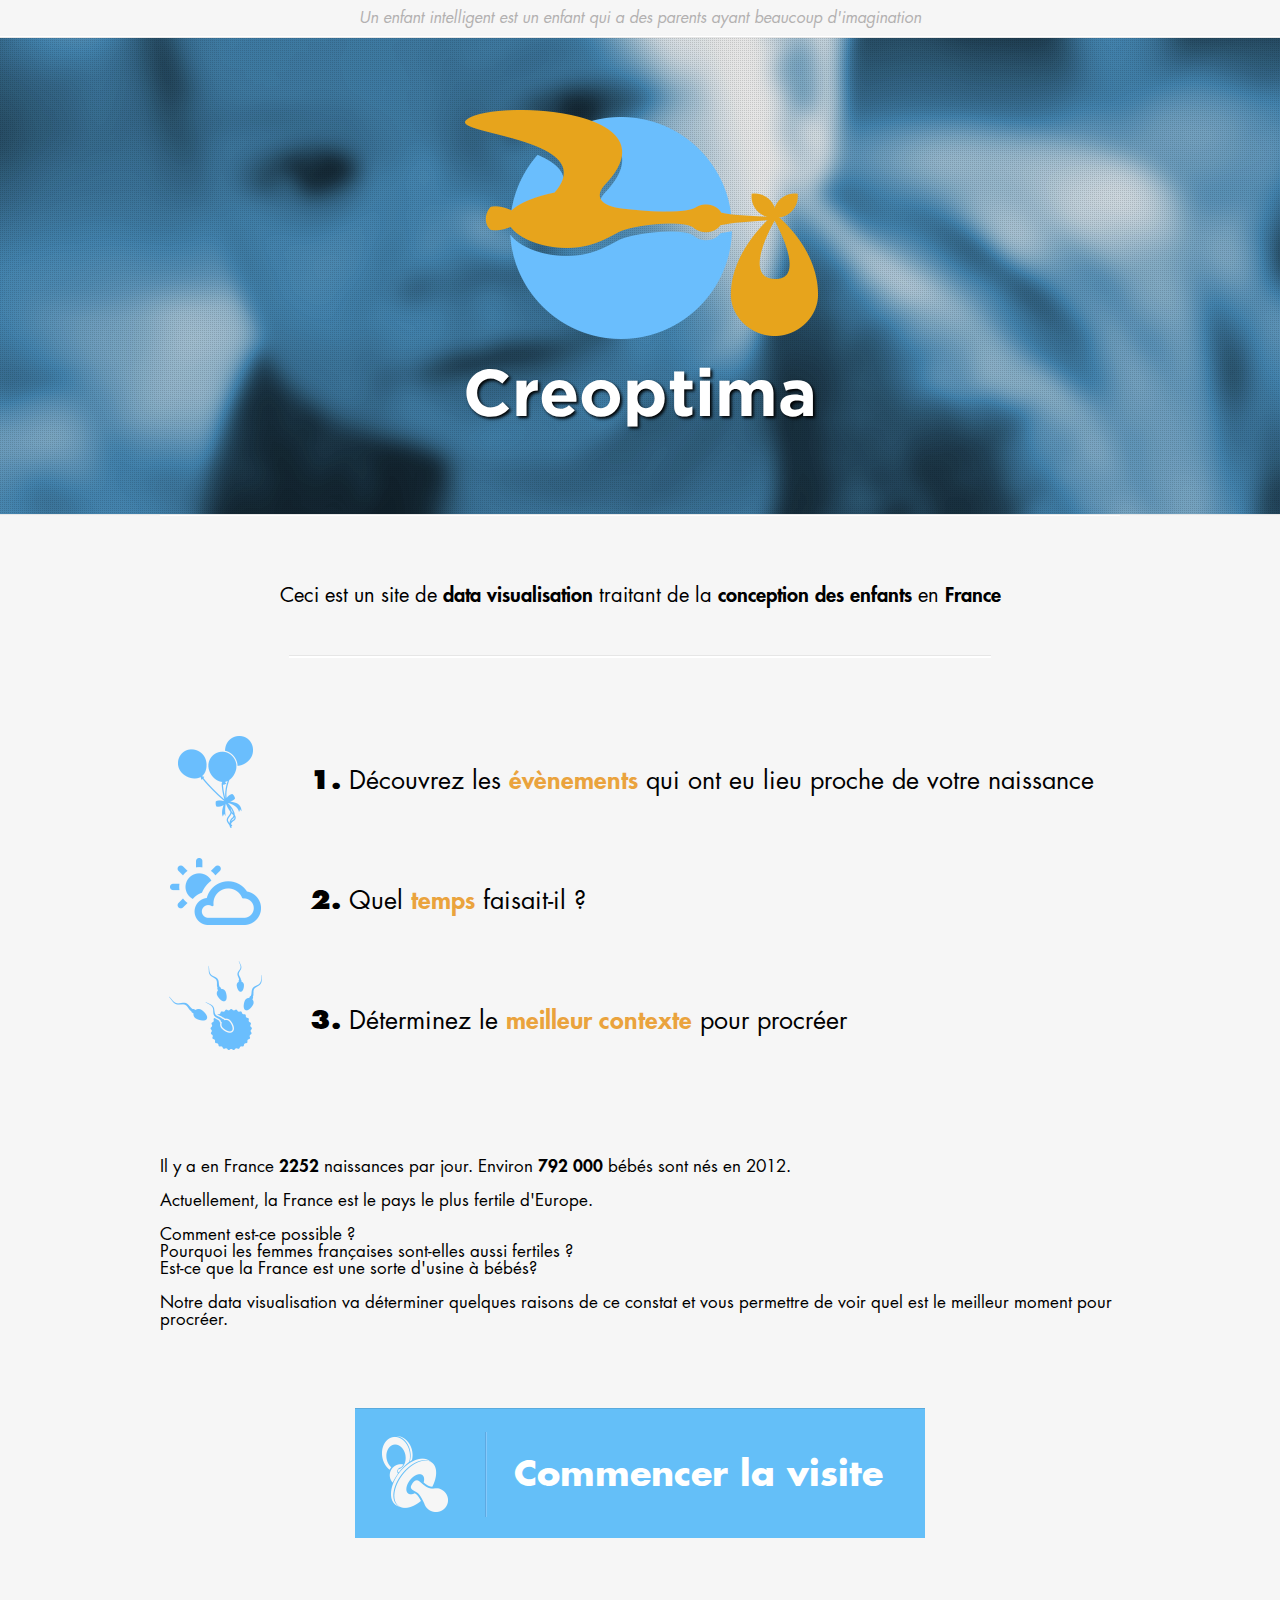
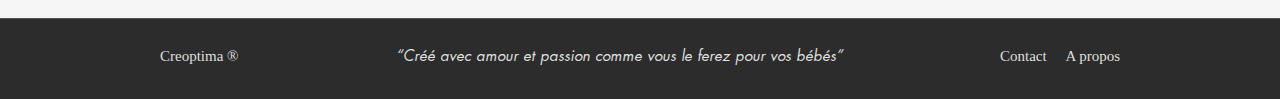
==== index.html @ ecdaada7 "Intégration HOme" ====
<!doctype html>
<html lang="en">
<head>
	<meta charset="UTF-8">
	<title>Creoptima</title>
	<link rel="stylesheet" href="css/reset.css">
	<link rel="stylesheet" href="css/style.css">
</head>
<body>
	<header>Un enfant intelligent est un enfant qui a des parents ayant beaucoup d'imagination</header>
	<figure class="top">
		<div id="logo">
			<img src="css/img/logo.png" alt="logo"/><br/>
			<h1>Creoptima</h1>
		</div>
	</figure>
	<div class="container">
		<p>
			Ceci est un site de <strong>data visualisation</strong> traitant de la <strong>conception des enfants</strong> en <strong>France</strong>
		</p>
		<hr>
		<ul>
			<li class="event"><span>1.</span> Découvrez les <strong>évènements</strong> qui ont eu lieu proche de votre naissance</li>
			<li class="weather"><span>2.</span> Quel <strong>temps</strong> faisait-il ? </li>
			<li class="context"><span>3.</span> Déterminez le <strong>meilleur contexte</strong> pour procréer</li>
		</ul>
		<div class="detail">
			Il y a en France <strong>2252</strong> naissances par jour. Environ <strong>792 000</strong> bébés sont nés en 2012.<br><br>
			 
			Actuellement, la France est le pays le plus fertile d'Europe. <br><br>

			Comment est-ce possible ?<br>
			Pourquoi les femmes françaises sont-elles aussi fertiles ?<br>
			Est-ce que la France est une sorte d'usine à bébés?<br><br>

			Notre data visualisation va déterminer quelques raisons de ce constat et vous permettre de voir quel est le meilleur moment pour procréer.
		</div>
	
		<div class="button">
			<div><a href="">Commencer la visite</a></div>
			
		</div>
	</div>
	<footer>
		<div class="footer_wrapper">
			<span>Creoptima ®</span>
			<span>“Créé avec amour et passion comme vous le ferez pour vos bébés”</span>
			<span>Contact&nbsp;&nbsp;&nbsp;&nbsp;&nbsp;A propos</span>	
		</div>
		
	</footer>
</body>
</html>
---- css/style.css ----
@font-face {
    font-family: FuturaBookOblique;
    src: url(fonts/FuturaStd-BookOblique.otf);
}
@font-face {
    font-family: FuturaBook;
    src: url(fonts/FuturaStd-Book.otf);
}
@font-face {
    font-family: FuturaBold;
    src: url(fonts/FuturaStd-Bold.otf);
}
@font-face {
    font-family: FuturaExtraBold;
    src: url(fonts/FuturaStd-ExtraBold.otf);
}
@font-face {
    font-family: FuturaHeavy;
    src: url(fonts/FuturaStd-Heavy.otf);
}
@font-face {
    font-family: GothamBold;
    src: url(fonts/Gotham-Bold.otf);
}


body{
	background-color:#f6f6f6;
	width:100%;
}


/* Header
*****************************************************/
header{
	background-color: #f6f6f6;
	border-bottom:1px solid #fff ;
	color:#b3b1b1;
	font-family:FuturaBookOblique;
	padding:10px 0 10px 0;
	text-align: center;
}

.top{
	background:url("img/bgTop.png") no-repeat;
	background-position: center;
	border-bottom:1px solid #e6e6e6 ;
	border-top:1px solid #e6e6e6 ;
	-webkit-background-size: cover;
	-moz-background-size: cover;
	-o-background-size: cover;
	background-size: cover;
	height: 476px;
}

#logo{
	color:#fff;
	padding-top:50px;
	text-align: center;
	text-shadow: #000 0.1em 0.1em 0.2em;
}
 
h1{
	font-family:GothamBold;
	font-size:66px;
}

strong{
	font-family:FuturaHeavy;
}



/* Container
*****************************************************/
.container{
	border-top:1px solid #fff;
	font-family:FuturaBook;
	font-size: 30px;
	height: 100%;
	margin:auto;
	padding-top: 70px;
	width:960px;
}
.container p{
	margin-bottom:50px;
	font-size:20px;
	text-align: center;
}

hr{
	border:1px solid #fff;
	box-shadow:0px -1px #e6e6e6;
	margin-bottom: 60px;
	width: 700px;
}

.container ul li{
	font-size: 25px;
	height: 70px;
	padding: 50px 0 0 150px;
}
.container ul li strong{
	color:#eaa33d;
}
.container ul li span{
	font-family:FuturaExtraBold;
}
.event{
	background:url(img/event.png) no-repeat 0 0;
}
.weather{
	background:url(img/weather.png) no-repeat 0 0;
}
.context{
	background:url(img/context.png) no-repeat 0 0;
}

.detail{
	font-size:17px;
	margin-top:80px;
	margin-bottom:80px;
}

.detail span{
	color:#eaa33d;
	font-family:FuturaBookOblique;
}

.button{
	background-color:#64bff8;
	border-top:1px solid #59aadd;
	height:129px;
	margin:auto ;
	width:570px;
}
.button div{

	background:url('img/button.png') no-repeat 15px 19px;
}
.button a{
	color: #fff;
	display: block;
	font-family: FuturaBold;
	font-size: 35px;
	height: 81px;
	text-decoration: none;
	width: 411px;
	padding: 48px 0 0 159px;
}




/* Footer
************************************************/
footer{
	background-color:#2c2c2c;
	border-top:1px solid #535353;
	color:#dfdfdf;
	font-size:15px;
	height:50px;
	margin-top:80px;
	padding-top:30px;
	text-align:center;
}
footer .footer_wrapper{
	margin:auto;
	width:960px;
}

footer .footer_wrapper span:first-child{
	float:left;
}

footer .footer_wrapper span:nth-child(2){
	font-family:FuturaBookOblique;
}

footer .footer_wrapper span:nth-child(3){
	float:right;
}
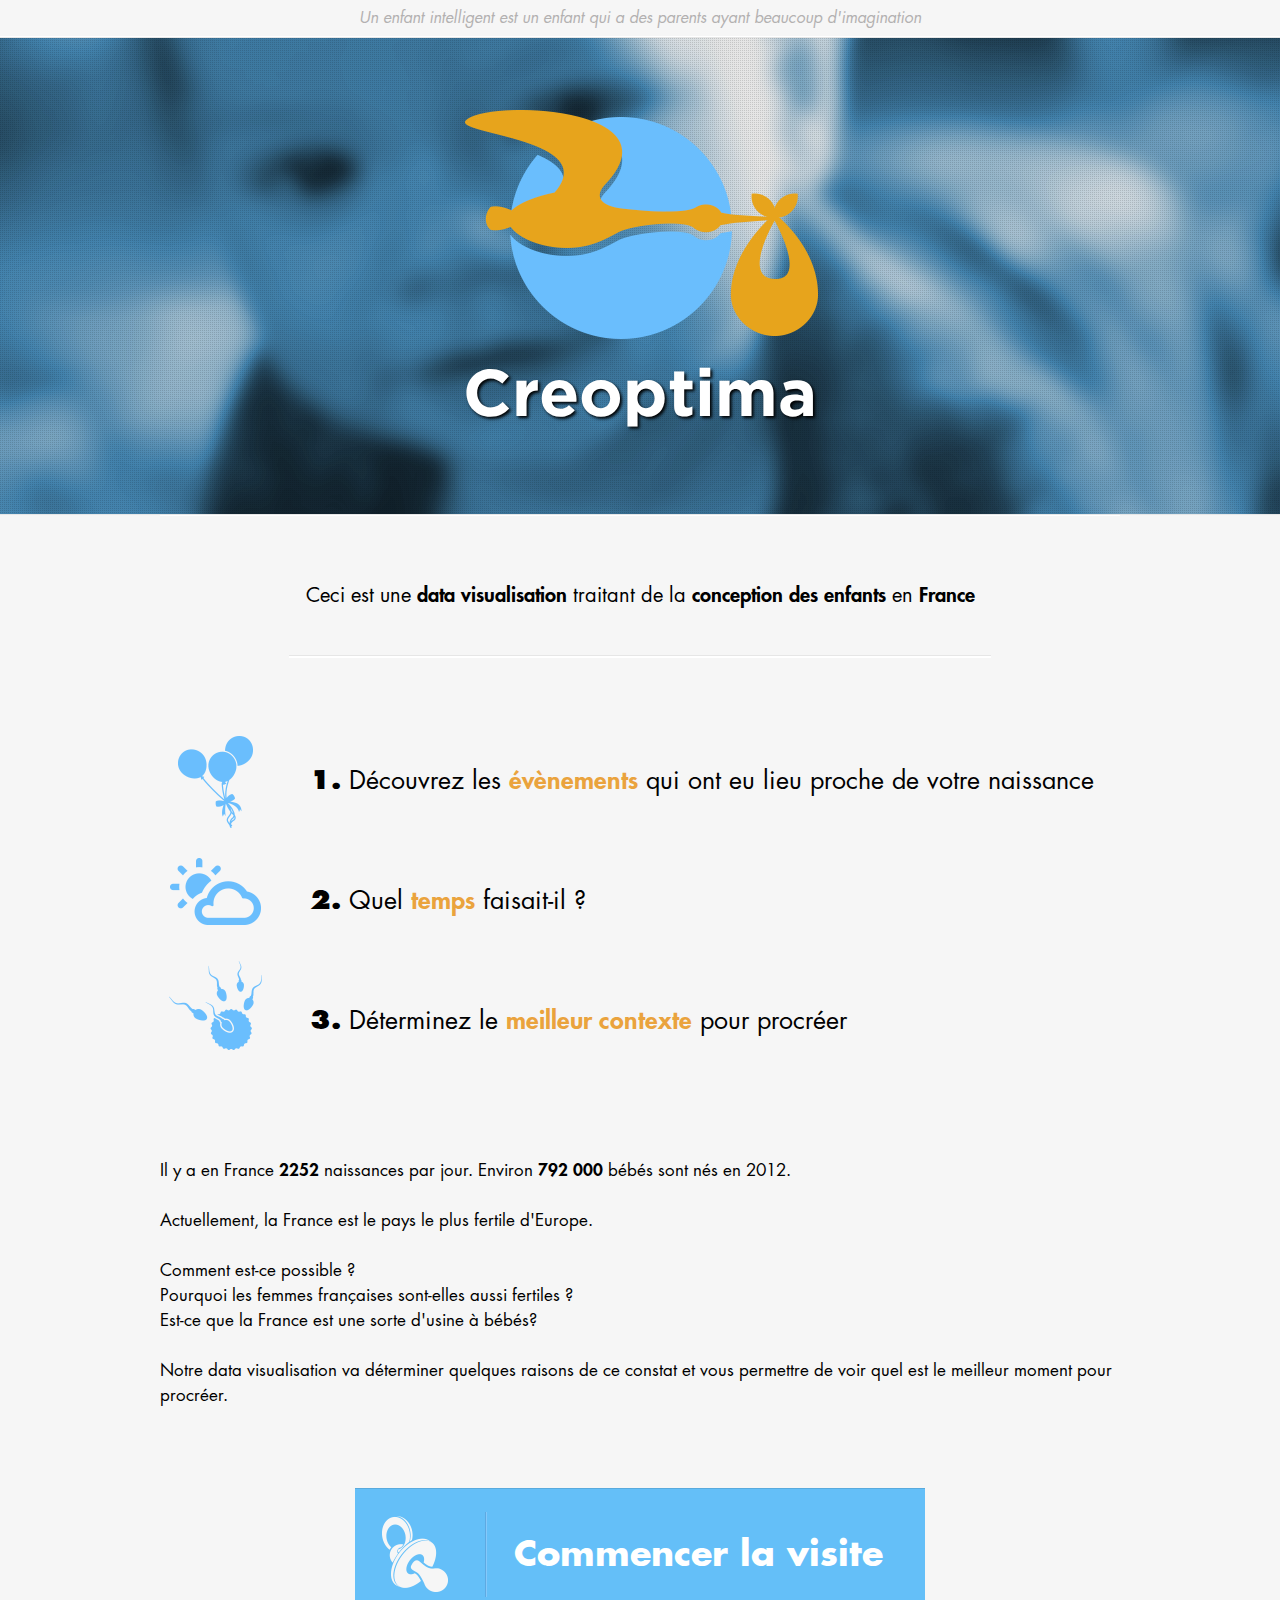
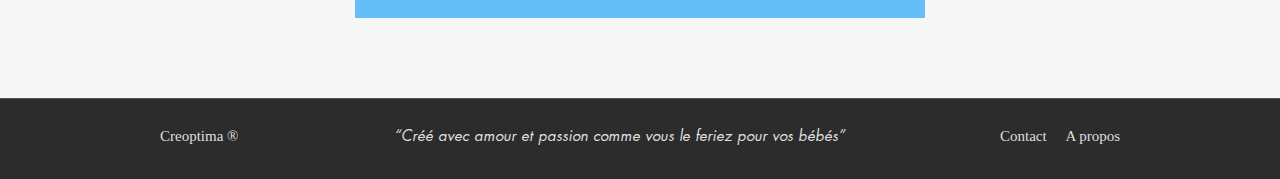
==== commit 75086818: "ds store" ====
--- a/index.html
+++ b/index.html
@@ -16,7 +16,7 @@
 	</figure>
 	<div class="container">
 		<p>
-			Ceci est un site de <strong>data visualisation</strong> traitant de la <strong>conception des enfants</strong> en <strong>France</strong>
+			Ceci est une <strong>data visualisation</strong> traitant de la <strong>conception des enfants</strong> en <strong>France</strong>
 		</p>
 		<hr>
 		<ul>
@@ -44,7 +44,7 @@
 	<footer>
 		<div class="footer_wrapper">
 			<span>Creoptima ®</span>
-			<span>“Créé avec amour et passion comme vous le ferez pour vos bébés”</span>
+			<span>“Créé avec amour et passion comme vous le feriez pour vos bébés”</span>
 			<span>Contact&nbsp;&nbsp;&nbsp;&nbsp;&nbsp;A propos</span>	
 		</div>
 		
--- a/css/style.css
+++ b/css/style.css
@@ -118,6 +118,7 @@
 
 .detail{
 	font-size:17px;
+	line-height: 25px;
 	margin-top:80px;
 	margin-bottom:80px;
 }
